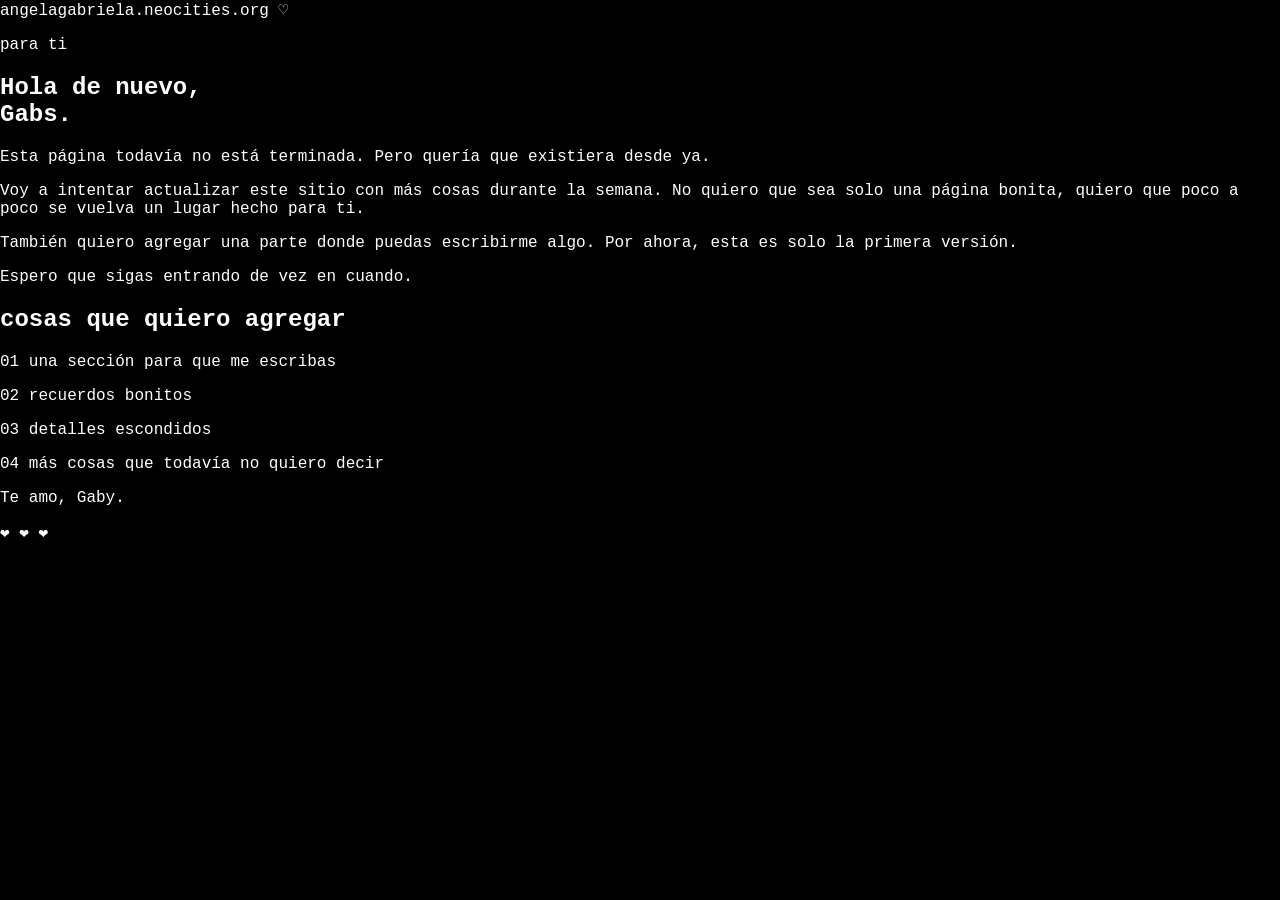
==== Carino.html @ aa2de541 "Rename to carino" ====
<!DOCTYPE html>
<html lang="es">
<head>
  <meta charset="UTF-8" />
  <meta name="viewport" content="width=device-width, initial-scale=1.0" />
  <title>Gabs ❤️</title>
  <link rel="stylesheet" href="style.css?v=6" />
</head>
<body>

  <main class="container">

    <header class="top">
      <span>angelagabriela.neocities.org</span>
      <span>♡</span>
    </header>

    <section class="hero">
      <p class="label">para ti</p>

      <h1>Hola de nuevo,<br>Gabs.</h1>

      <p class="intro">
        Esta página todavía no está terminada.
        Pero quería que existiera desde ya.
      </p>
    </section>

    <section class="message">
      <p>
        Voy a intentar actualizar este sitio con más cosas durante la semana.
        No quiero que sea solo una página bonita, quiero que poco a poco se vuelva
        un lugar hecho para ti.
      </p>

      <p>
        También quiero agregar una parte donde puedas escribirme algo.
        Por ahora, esta es solo la primera versión.
      </p>

      <p>
        Espero que sigas entrando de vez en cuando.
      </p>
    </section>

    <section class="promise">
      <h2>cosas que quiero agregar</h2>

      <div class="list">
        <p><span>01</span> una sección para que me escribas</p>
        <p><span>02</span> recuerdos bonitos</p>
        <p><span>03</span> detalles escondidos</p>
        <p><span>04</span> más cosas que todavía no quiero decir</p>
      </div>
    </section>

    <footer>
      <p>Te amo, Gaby.</p>
      <p class="small">❤️ ❤️ ❤️</p>
    </footer>

  </main>

</body>
</html>
---- style.css ----
* {
  box-sizing: border-box;
}

html,
body {
  margin: 0;
  min-height: 100%;
}

body {
  min-height: 100vh;
  background: #000;
  color: white;
  overflow: hidden;
  font-family: "Courier New", monospace;
}

.stage {
  min-height: 100vh;
  width: 100%;
  display: grid;
  place-items: center;
  position: relative;
}

.hint {
  position: fixed;
  bottom: 28px;
  left: 50%;
  transform: translateX(-50%);
  margin: 0;
  color: rgba(255, 255, 255, 0.32);
  font-size: 0.78rem;
  letter-spacing: 4px;
  text-transform: uppercase;
  user-select: none;
  pointer-events: none;
  transition: opacity 0.4s ease;
}

.hint.hidden {
  opacity: 0;
}

/* CONTENEDOR GENERAL DE LA HOJA */

.paper {
  position: relative;
  width: clamp(150px, 26vw, 260px);
  height: clamp(120px, 20vw, 205px);
  cursor: pointer;
  outline: none;
  transform:
    translate(var(--move-x, 0), var(--move-y, 0))
    rotate(var(--rotate, -5deg))
    scale(var(--scale, 1));
  transform-origin: center;
  transition:
    width 1s cubic-bezier(0.19, 1, 0.22, 1),
    height 1s cubic-bezier(0.19, 1, 0.22, 1),
    transform 0.75s cubic-bezier(0.19, 1, 0.22, 1),
    opacity 0.9s ease,
    filter 0.9s ease;
  animation: floating 4.5s ease-in-out infinite;
}

/* Hover en PC */

@media (hover: hover) {
  .paper.is-folded:hover {
    transform: translateY(-12px) rotate(-5deg) scale(1.16);
  }
}

/* Primer toque en celular */

.paper.mobile-preview {
  transform: translateY(-12px) rotate(-5deg) scale(1.16);
}

/* HOJA DOBLADA */

.folded-face {
  position: absolute;
  inset: 0;
  display: grid;
  grid-template-columns: 1fr 1fr;
  grid-template-rows: 1fr 1fr;
  filter: drop-shadow(0 18px 26px rgba(0, 0, 0, 0.85));
  transition:
    opacity 0.55s ease,
    transform 0.9s cubic-bezier(0.19, 1, 0.22, 1);
}

.fold-panel {
  position: relative;
  overflow: hidden;
  background:
    linear-gradient(90deg, rgba(255, 120, 120, 0.25) 22px, transparent 23px),
    repeating-linear-gradient(
      to bottom,
      #f2f0df 0px,
      #f2f0df 20px,
      rgba(75, 135, 220, 0.42) 21px
    );
  border: 1px solid rgba(30, 30, 30, 0.18);
}

.fold-panel::before {
  content: "";
  position: absolute;
  inset: 0;
  background:
    radial-gradient(circle at top left, rgba(255, 255, 255, 0.4), transparent 42%),
    linear-gradient(135deg, transparent, rgba(0, 0, 0, 0.12));
  pointer-events: none;
}

.panel-1 {
  transform: rotate(-2deg) translate(2px, 3px);
  border-radius: 8px 2px 1px 3px;
  filter: brightness(0.95);
}

.panel-2 {
  transform: rotate(3deg) translate(-3px, 6px) skewY(-1deg);
  border-radius: 3px 9px 2px 1px;
  filter: brightness(0.88);
}

.panel-3 {
  transform: rotate(2deg) translate(5px, -4px) skewX(1deg);
  border-radius: 2px 1px 3px 8px;
  filter: brightness(0.82);
}

.panel-4 {
  transform: rotate(-3deg) translate(-4px, -2px);
  border-radius: 1px 2px 8px 3px;
  filter: brightness(0.9);
}

.fold-mark {
  position: absolute;
  background: rgba(40, 40, 40, 0.18);
  pointer-events: none;
}

.mark-1 {
  width: 1px;
  height: 104%;
  left: 50%;
  top: -2%;
  transform: rotate(2deg);
}

.mark-2 {
  height: 1px;
  width: 104%;
  top: 50%;
  left: -2%;
  transform: rotate(-1deg);
}

/* HOJA ABIERTA */

.open-face {
  position: absolute;
  inset: 0;
  opacity: 0;
  transform: scale(0.25) rotateX(75deg);
  transform-origin: center;
  pointer-events: none;
  overflow: hidden;
  border-radius: 6px 10px 7px 4px;
  background:
    linear-gradient(90deg, transparent 58px, rgba(255, 110, 110, 0.55) 59px, transparent 60px),
    repeating-linear-gradient(
      to bottom,
      #f7f5e8 0px,
      #f7f5e8 31px,
      rgba(72, 132, 210, 0.45) 32px
    );
  box-shadow:
    0 28px 80px rgba(0, 0, 0, 0.8),
    inset 0 0 35px rgba(0, 0, 0, 0.08);
  transition:
    opacity 0.75s ease,
    transform 1s cubic-bezier(0.19, 1, 0.22, 1);
}

.open-face::before {
  content: "";
  position: absolute;
  inset: 0;
  background:
    radial-gradient(circle at 18% 12%, rgba(255, 255, 255, 0.75), transparent 23%),
    radial-gradient(circle at 90% 80%, rgba(90, 55, 20, 0.12), transparent 28%),
    linear-gradient(135deg, rgba(255, 255, 255, 0.12), transparent 50%);
  pointer-events: none;
  mix-blend-mode: multiply;
}

.holes {
  position: absolute;
  left: 22px;
  top: 80px;
  display: grid;
  gap: 90px;
  z-index: 2;
}

.holes span {
  width: 13px;
  height: 13px;
  border-radius: 50%;
  background: #000;
  opacity: 0.2;
  box-shadow: inset 0 0 4px rgba(0, 0, 0, 0.5);
}

/* TEXTO DE LA NOTA */

.note-text {
  position: relative;
  z-index: 3;
  padding: 46px 34px 40px 82px;
  color: #1c1c1c;
  font-family: "Courier New", monospace;
  max-height: 100%;
  overflow-y: auto;
  scrollbar-width: thin;
}

.note-text p {
  margin: 0 0 13px;
  font-size: clamp(0.66rem, 1.8vw, 0.86rem);
  line-height: 1.7;
}

.note-text::-webkit-scrollbar {
  width: 5px;
}

.note-text::-webkit-scrollbar-thumb {
  background: rgba(0, 0, 0, 0.18);
  border-radius: 999px;
}

.signature {
  margin-top: 20px;
  text-align: right;
}

/* ESTADO ABIERTO */

.paper.is-open {
  width: clamp(310px, 72vw, 570px);
  height: clamp(455px, 82vh, 690px);
  animation: none;
  --rotate: -1deg;
}

.paper.is-open .folded-face {
  opacity: 0;
  transform: scale(1.5) rotateX(75deg);
  pointer-events: none;
}

.paper.is-open .open-face {
  opacity: 1;
  transform: scale(1) rotateX(0deg);
  pointer-events: auto;
}

/* Pulso cuando se hace clic en la nota abierta */

.paper.jiggle .open-face {
  animation: notePulse 0.65s cubic-bezier(0.19, 1, 0.22, 1);
}

.paper.step-1 {
  --scale: 0.82;
  --move-x: -24px;
  --move-y: 10px;
  --rotate: 2deg;
}

.paper.step-2 {
  --scale: 0.62;
  --move-x: 32px;
  --move-y: -18px;
  --rotate: -4deg;
}

.paper.step-3 {
  --scale: 0.42;
  --move-x: -14px;
  --move-y: 34px;
  --rotate: 5deg;
}

.paper.step-4 {
  --scale: 0.2;
  --move-x: 0;
  --move-y: -18px;
  --rotate: 0deg;
}

.paper.disappear {
  opacity: 0;
  filter: blur(14px);
  transform: translateY(-40px) rotate(0deg) scale(0.02);
}

@keyframes floating {
  0%, 100% {
    translate: 0 0;
  }

  50% {
    translate: 0 -12px;
  }
}

@keyframes notePulse {
  0% {
    transform: scale(1) rotate(0deg);
  }

  35% {
    transform: scale(0.93) rotate(-1.5deg);
  }

  70% {
    transform: scale(1.045) rotate(1deg);
  }

  100% {
    transform: scale(1) rotate(0deg);
  }
}

/* CELULAR */

@media (max-width: 600px) {
  .paper {
    animation: none;
    contain: layout paint style;
    will-change: transform, opacity;
  }

  .folded-face {
    filter: none;
  }

  .panel-1,
  .panel-2,
  .panel-3,
  .panel-4 {
    filter: none;
  }

  .open-face {
    box-shadow:
      0 16px 40px rgba(0, 0, 0, 0.72),
      inset 0 0 18px rgba(0, 0, 0, 0.06);
  }

  .open-face::before {
    display: none;
  }

  .paper.is-open {
    width: 88vw;
    height: 72vh;
  }

  .note-text {
    padding: 38px 24px 34px 58px;
    -webkit-overflow-scrolling: touch;
  }

  .note-text p {
    margin-bottom: 11px;
    font-size: clamp(0.58rem, 2.8vw, 0.72rem);
    line-height: 1.55;
  }

  .holes {
    left: 18px;
    top: 75px;
    gap: 78px;
  }

  .holes span {
    width: 11px;
    height: 11px;
  }

  .hint {
    bottom: 22px;
    font-size: 0.68rem;
    letter-spacing: 3px;
  }

  .paper.step-1 {
    --scale: 0.8;
    --move-x: -12px;
    --move-y: 10px;
  }

  .paper.step-2 {
    --scale: 0.6;
    --move-x: 14px;
    --move-y: -12px;
  }

  .paper.step-3 {
    --scale: 0.4;
    --move-x: -8px;
    --move-y: 26px;
  }

  .paper.disappear {
    filter: none;
  }
}
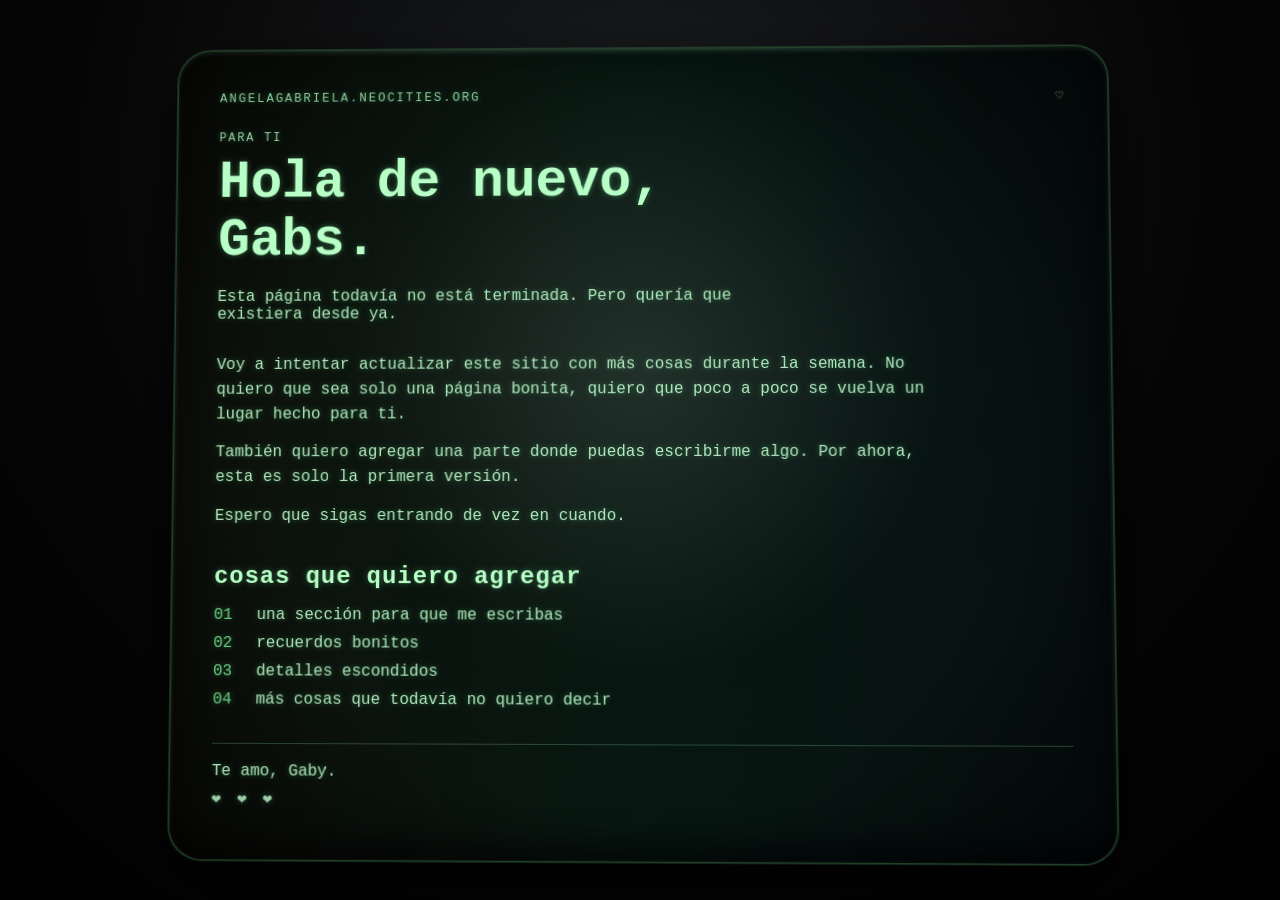
==== commit 541d05fb: "Agregar estilo CRT para Carino.html" ====
--- a/Carino.html
+++ b/Carino.html
@@ -4,7 +4,7 @@
   <meta charset="UTF-8" />
   <meta name="viewport" content="width=device-width, initial-scale=1.0" />
   <title>Gabs ❤️</title>
-  <link rel="stylesheet" href="style.css?v=6" />
+  <link rel="stylesheet" href="carino.css?v=1" />
 </head>
 <body>
 
--- a/carino.css
+++ b/carino.css
@@ -0,0 +1,189 @@
+* {
+  box-sizing: border-box;
+}
+
+html,
+body {
+  margin: 0;
+  min-height: 100%;
+}
+
+body {
+  min-height: 100vh;
+  display: grid;
+  place-items: center;
+  padding: 24px;
+  background:
+    radial-gradient(circle at 50% 18%, #1a1c1f 0%, #050505 58%, #010101 100%);
+  color: #b8ffc7;
+  font-family: "Courier New", monospace;
+  text-shadow: 0 0 6px rgba(112, 255, 154, 0.35);
+}
+
+.container {
+  position: relative;
+  width: min(940px, 100%);
+  padding: clamp(24px, 3.7vw, 42px);
+  border-radius: 34px;
+  background: #07110b;
+  border: 1px solid rgba(139, 255, 165, 0.2);
+  box-shadow:
+    0 0 0 1px rgba(120, 255, 160, 0.15),
+    0 30px 65px rgba(0, 0, 0, 0.9),
+    inset 0 2px 5px rgba(178, 255, 192, 0.22),
+    inset 0 -16px 30px rgba(0, 0, 0, 0.78);
+  transform: perspective(1200px) rotateX(2deg) rotateY(-1deg);
+  animation: crt-flicker 0.18s steps(2, end) infinite;
+  overflow: hidden;
+}
+
+.container::before {
+  content: "";
+  position: absolute;
+  inset: 0;
+  pointer-events: none;
+  background:
+    repeating-linear-gradient(
+      to bottom,
+      rgba(0, 0, 0, 0) 0 2px,
+      rgba(0, 0, 0, 0.27) 3px 4px
+    ),
+    linear-gradient(
+      90deg,
+      rgba(255, 0, 0, 0.04),
+      rgba(0, 255, 255, 0.03),
+      rgba(0, 0, 255, 0.04)
+    );
+  mix-blend-mode: screen;
+  opacity: 0.72;
+}
+
+.container::after {
+  content: "";
+  position: absolute;
+  inset: 0;
+  pointer-events: none;
+  background:
+    radial-gradient(circle at 50% 40%, rgba(255, 255, 255, 0.11), transparent 45%),
+    radial-gradient(circle at 50% 50%, transparent 58%, rgba(0, 0, 0, 0.66) 100%);
+}
+
+.top,
+.hero,
+.message,
+.promise,
+footer {
+  position: relative;
+  z-index: 1;
+}
+
+.top {
+  display: flex;
+  justify-content: space-between;
+  gap: 12px;
+  font-size: 0.78rem;
+  letter-spacing: 0.16em;
+  text-transform: uppercase;
+  color: rgba(175, 255, 194, 0.78);
+}
+
+.hero {
+  margin-top: 24px;
+}
+
+.label {
+  margin: 0 0 10px;
+  color: rgba(188, 255, 204, 0.8);
+  letter-spacing: 0.16em;
+  text-transform: uppercase;
+  font-size: 0.75rem;
+}
+
+h1 {
+  margin: 0;
+  font-size: clamp(1.8rem, 5.2vw, 3.35rem);
+  line-height: 1.1;
+}
+
+.intro,
+.message p,
+.list p,
+footer p {
+  color: rgba(194, 255, 208, 0.9);
+}
+
+.intro {
+  max-width: 58ch;
+  margin-top: 18px;
+}
+
+.message {
+  margin-top: 30px;
+  max-width: 74ch;
+}
+
+.message p {
+  margin: 0 0 14px;
+  line-height: 1.55;
+}
+
+.promise {
+  margin-top: 34px;
+}
+
+h2 {
+  margin: 0 0 16px;
+  text-transform: lowercase;
+  letter-spacing: 0.04em;
+}
+
+.list p {
+  margin: 0 0 10px;
+}
+
+.list span {
+  display: inline-block;
+  min-width: 2.1rem;
+  color: rgba(126, 255, 154, 0.78);
+}
+
+footer {
+  margin-top: 34px;
+  border-top: 1px solid rgba(170, 255, 189, 0.22);
+  padding-top: 18px;
+}
+
+footer p {
+  margin: 0 0 8px;
+}
+
+.small {
+  letter-spacing: 0.2em;
+  opacity: 0.88;
+}
+
+@keyframes crt-flicker {
+  0% {
+    opacity: 0.985;
+  }
+
+  50% {
+    opacity: 1;
+  }
+
+  100% {
+    opacity: 0.975;
+  }
+}
+
+@media (max-width: 700px) {
+  body {
+    padding: 12px;
+  }
+
+  .container {
+    border-radius: 24px;
+    padding: 22px 18px;
+    transform: none;
+  }
+}
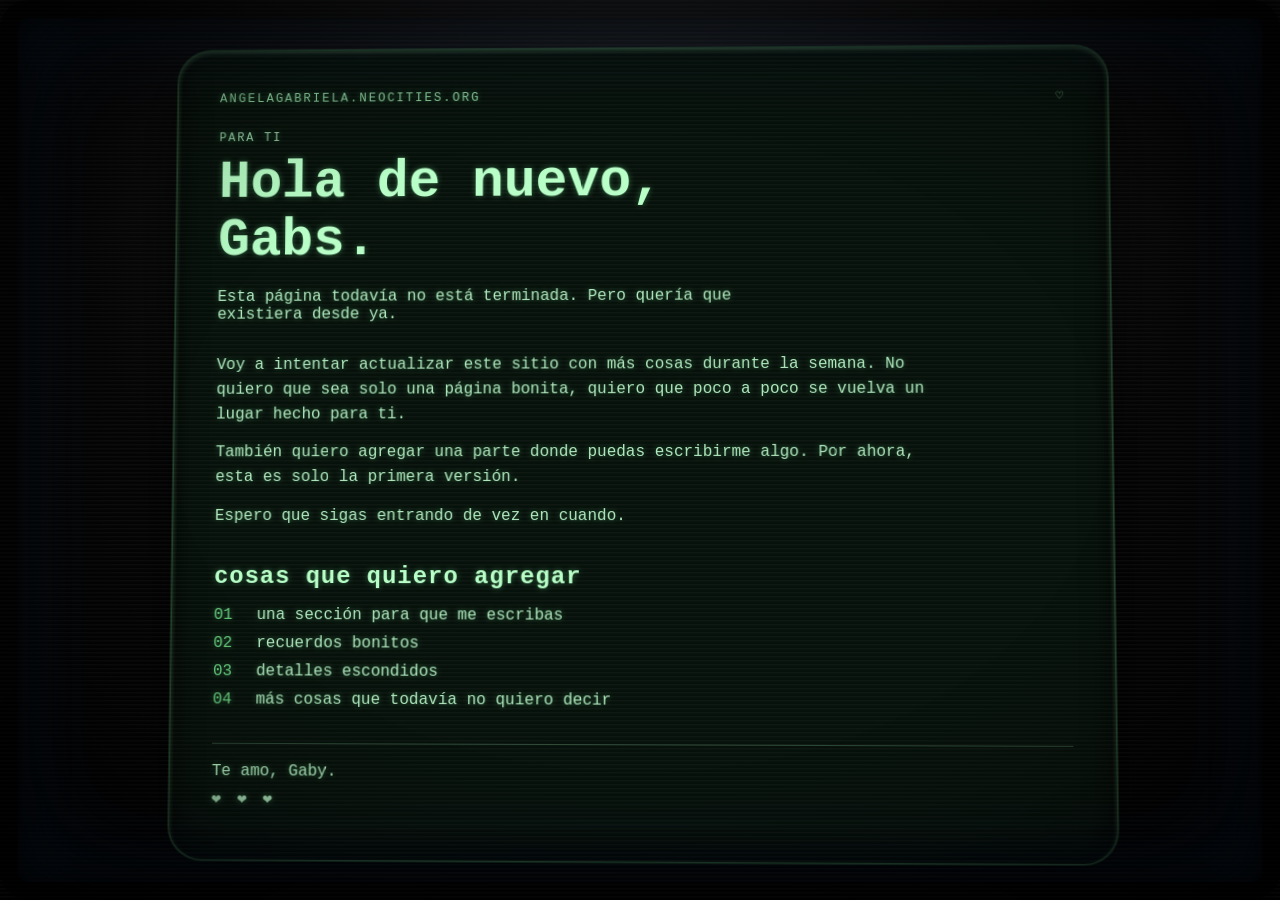
==== commit 53474379: "Mover CRT al viewport completo" ====
--- a/Carino.html
+++ b/Carino.html
@@ -6,7 +6,7 @@
   <title>Gabs ❤️</title>
   <link rel="stylesheet" href="carino.css?v=1" />
 </head>
-<body>
+<body class="crt-page">
 
   <main class="container">
 
--- a/carino.css
+++ b/carino.css
@@ -20,8 +20,55 @@
   text-shadow: 0 0 6px rgba(112, 255, 154, 0.35);
 }
 
+.crt-page {
+  position: relative;
+  overflow: hidden;
+}
+
+.crt-page::before {
+  content: "";
+  position: fixed;
+  inset: 0;
+  z-index: 999;
+  pointer-events: none;
+  background:
+    repeating-linear-gradient(
+      to bottom,
+      rgba(255, 255, 255, 0.045) 0px,
+      rgba(255, 255, 255, 0.045) 1px,
+      rgba(0, 0, 0, 0.08) 2px,
+      rgba(0, 0, 0, 0.08) 4px
+    );
+  mix-blend-mode: screen;
+  opacity: 0.65;
+  animation: crt-flicker 0.18s steps(2, end) infinite;
+}
+
+.crt-page::after {
+  content: "";
+  position: fixed;
+  inset: 0;
+  z-index: 1000;
+  pointer-events: none;
+  border: 18px solid rgba(0, 0, 0, 0.32);
+  border-radius: 28px;
+  background:
+    radial-gradient(
+      ellipse at center,
+      transparent 52%,
+      rgba(0, 0, 0, 0.16) 72%,
+      rgba(0, 0, 0, 0.72) 100%
+    );
+  box-shadow:
+    inset 0 0 45px rgba(0, 0, 0, 0.8),
+    inset 0 0 120px rgba(40, 80, 130, 0.18),
+    0 0 35px rgba(0, 0, 0, 0.9);
+  opacity: 0.92;
+}
+
 .container {
   position: relative;
+  z-index: 1;
   width: min(940px, 100%);
   padding: clamp(24px, 3.7vw, 42px);
   border-radius: 34px;
@@ -33,39 +80,6 @@
     inset 0 2px 5px rgba(178, 255, 192, 0.22),
     inset 0 -16px 30px rgba(0, 0, 0, 0.78);
   transform: perspective(1200px) rotateX(2deg) rotateY(-1deg);
-  animation: crt-flicker 0.18s steps(2, end) infinite;
-  overflow: hidden;
-}
-
-.container::before {
-  content: "";
-  position: absolute;
-  inset: 0;
-  pointer-events: none;
-  background:
-    repeating-linear-gradient(
-      to bottom,
-      rgba(0, 0, 0, 0) 0 2px,
-      rgba(0, 0, 0, 0.27) 3px 4px
-    ),
-    linear-gradient(
-      90deg,
-      rgba(255, 0, 0, 0.04),
-      rgba(0, 255, 255, 0.03),
-      rgba(0, 0, 255, 0.04)
-    );
-  mix-blend-mode: screen;
-  opacity: 0.72;
-}
-
-.container::after {
-  content: "";
-  position: absolute;
-  inset: 0;
-  pointer-events: none;
-  background:
-    radial-gradient(circle at 50% 40%, rgba(255, 255, 255, 0.11), transparent 45%),
-    radial-gradient(circle at 50% 50%, transparent 58%, rgba(0, 0, 0, 0.66) 100%);
 }
 
 .top,
@@ -181,6 +195,11 @@
     padding: 12px;
   }
 
+  .crt-page::after {
+    border-width: 12px;
+    border-radius: 18px;
+  }
+
   .container {
     border-radius: 24px;
     padding: 22px 18px;
